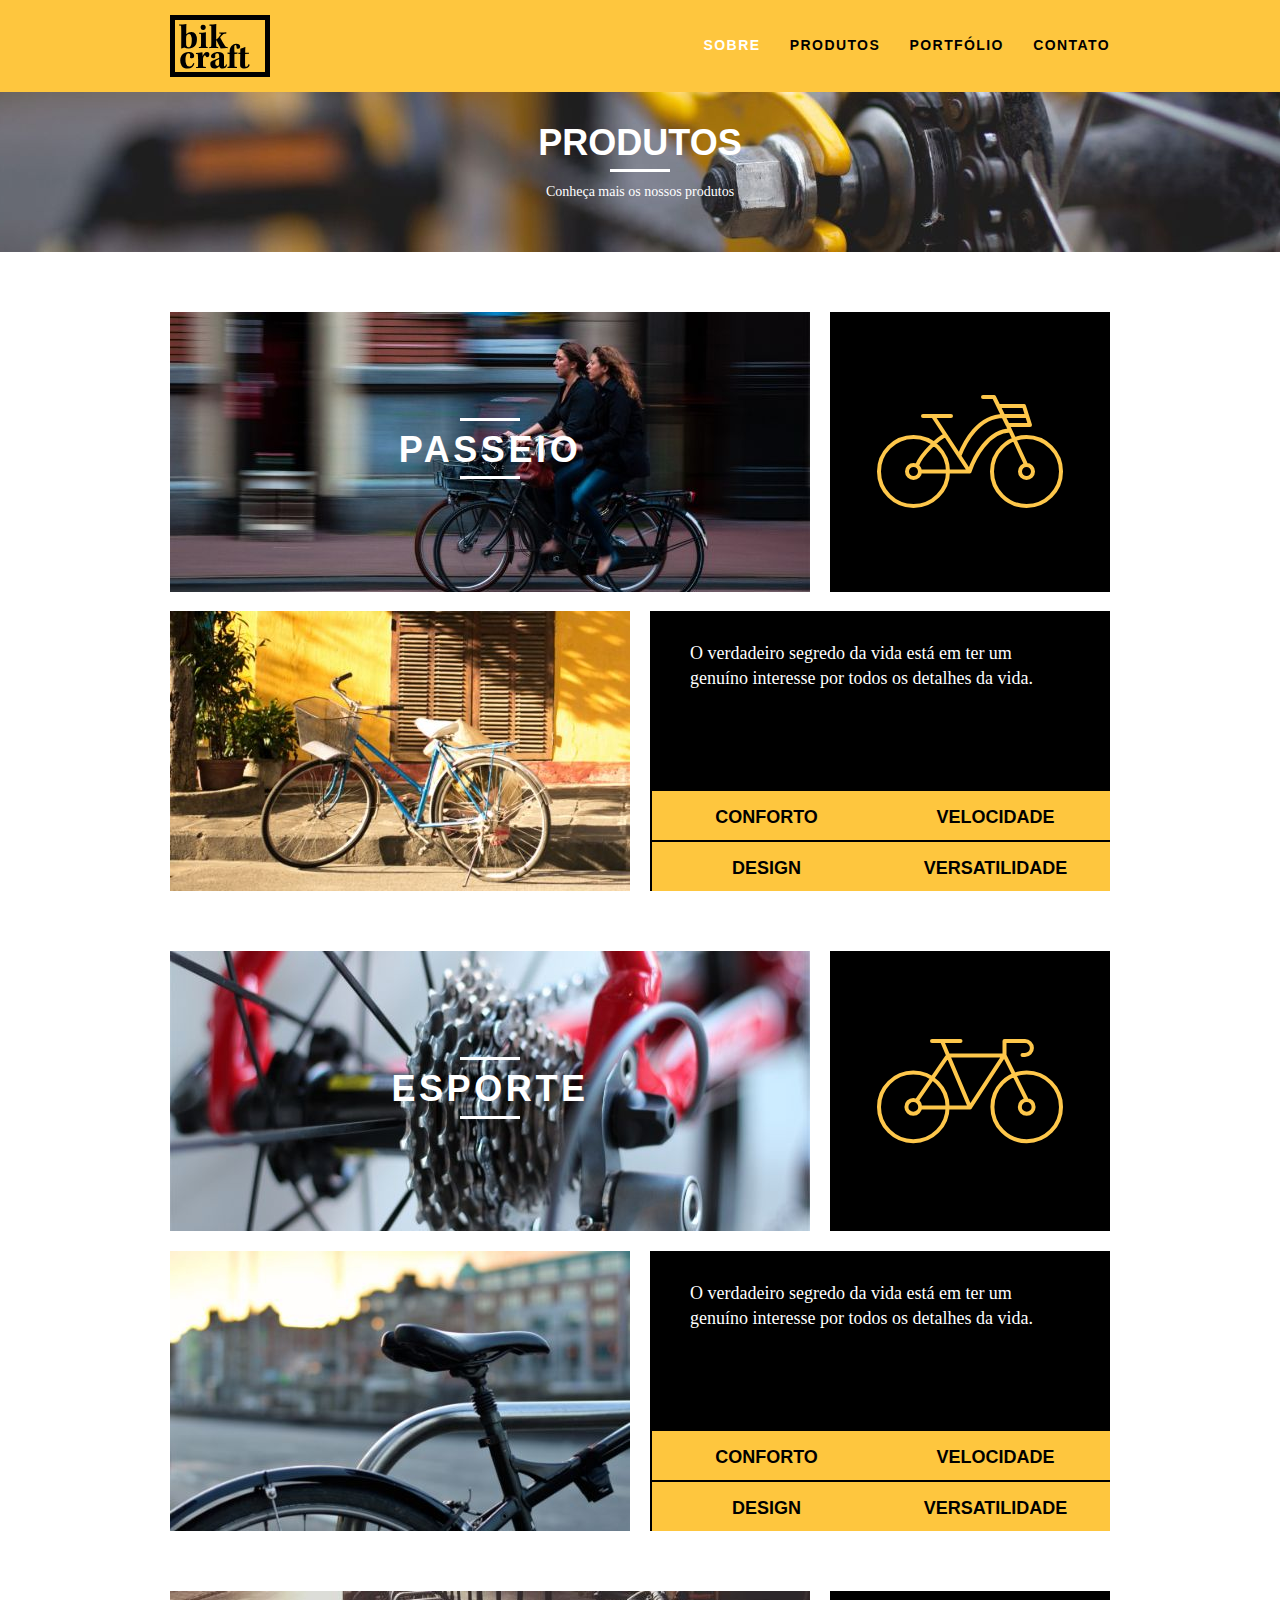
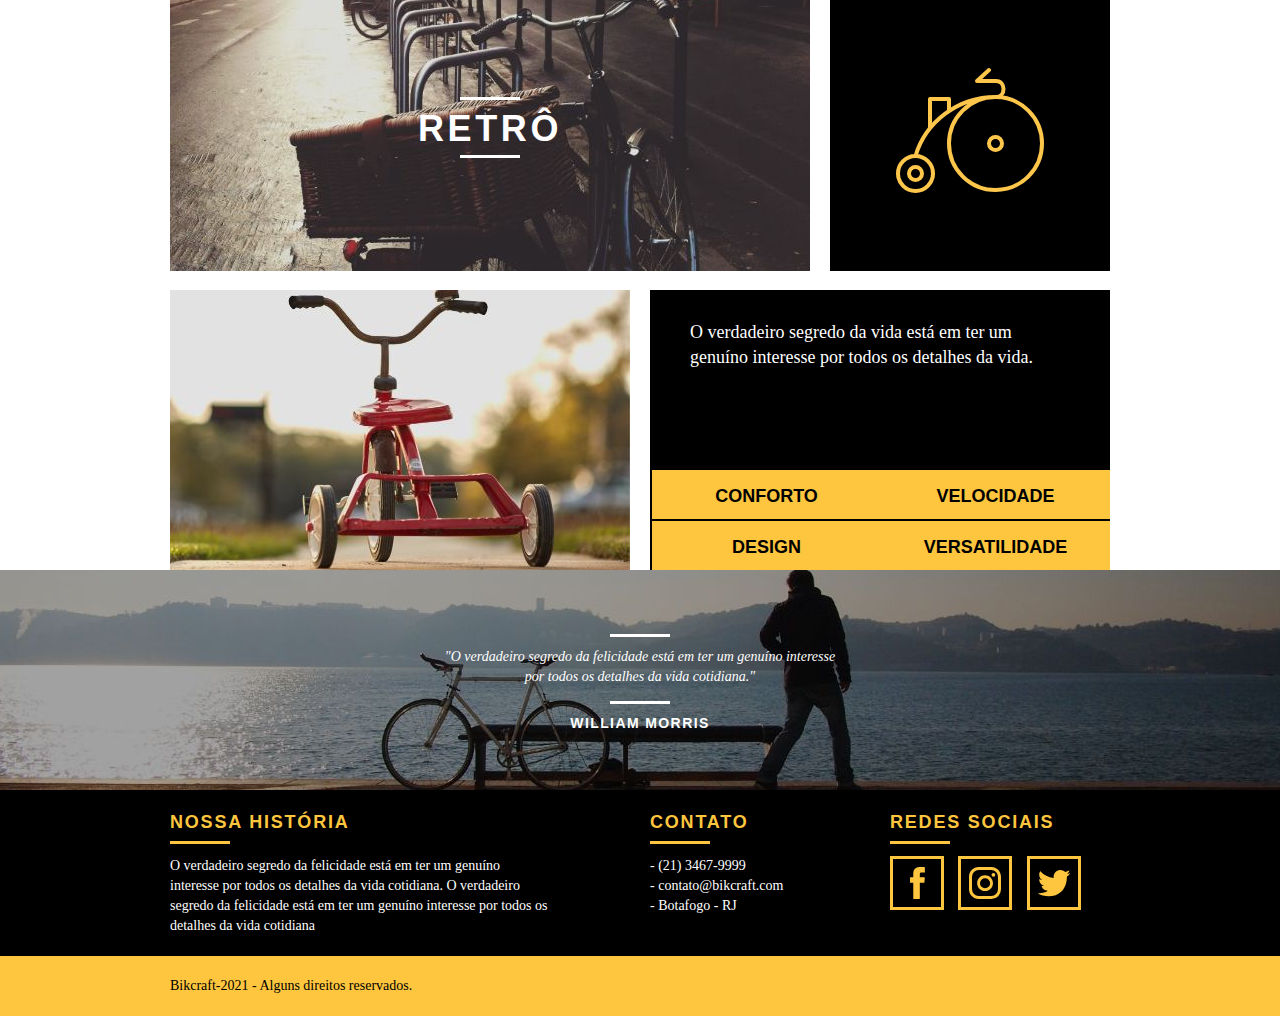
==== produtos.html @ a7c20952 "Página produtos iniciado 1/2" ====
<!DOCTYPE html>
<html lang="pt-br">
<head>
    <meta charset="UTF-8">
    <meta http-equiv="X-UA-Compatible" content="IE=edge">
    <meta name="viewport" content="width=device-width, initial-scale=1.0">
    <link rel="stylesheet" href="css/normalize.css">
    <link rel="stylesheet" href="css/reset.css">
    <link rel="stylesheet" href="css/grid.css">
    <link rel="stylesheet" href="css/style.css">
    <link rel="stylesheet" href="css/produtos.css">
    <title>Bikcraft - Produtos</title>
</head>
<body>
    <!-- Cabeçalho e Menu -->
    <header class="header">
        <div class="container">
            <a href="index.html" class="grid-4">
                <img src="img/bikcraft.svg" alt="Bikcraft">
            </a>
            <nav class="grid-12 header_menu">
                <ul>
                    <li><a href="sobre.html" class="menu-ativo" >Sobre</a></li>
                    <li><a href="produtos.html">Produtos</a></li>
                    <li><a href="portfolio.html">Portfólio</a></li>
                    <li><a href="contato.html">Contato</a></li>
                </ul>
            </nav>
        </div>
    </header>

    <!-- Introdução -->
    <section class="introducao-interna interna-produtos">
        <div class="container">
            <h1>Produtos</h1>
            <p>Conheça mais os nossos produtos</p>
        </div>
    </section>

    <section class="container produto-item">
        <div class="grid-11">
            <img src="img/produtos/bikcraft-passeio1.jpg" alt="Bikcraft passeio">
            <h2>Passeio</h2>
        </div>
        <div class="grid-5 produto-icone">
            <img src="img/produtos/passeio.svg" alt="passeio">
        </div>

        <div class="grid-8">
            <img src="img/produtos/bikcraft-passeio2.jpg" alt="Bikcraft passeio">
        </div>

        <div class="grid-8 produto-info">
            <p>O verdadeiro segredo da vida está em ter um genuíno interesse por todos os detalhes da vida.</p>
            <ul>
                <li>Conforto</li>
                <li>Velocidade</li>
                <li>Design</li>
                <li>Versatilidade</li>
            </ul>
        </div>
    </section>

    <section class="container produto-item">
        <div class="grid-11">
            <img src="img/produtos/bikcraft-esporte1.jpg" alt="Bikcraft esporte">
            <h2>Esporte</h2>
        </div>
        <div class="grid-5 produto-icone">
            <img src="img/produtos/esporte.svg" alt="esporte">
        </div>

        <div class="grid-8">
            <img src="img/produtos/bikcraft-esporte2.jpg" alt="Bikcraft esporte">
        </div>

        <div class="grid-8 produto-info">
            <p>O verdadeiro segredo da vida está em ter um genuíno interesse por todos os detalhes da vida.</p>
            <ul>
                <li>Conforto</li>
                <li>Velocidade</li>
                <li>Design</li>
                <li>Versatilidade</li>
            </ul>
        </div>
    </section>

    <section class="container produto-item">
        <div class="grid-11">
            <img src="img/produtos/bikcraft-retro1.jpg" alt="Bikcraft retro">
            <h2>Retrô</h2>
        </div>
        <div class="grid-5 produto-icone">
            <img src="img/produtos/retro.svg" alt="retro">
        </div>

        <div class="grid-8">
            <img src="img/produtos/bikcraft-retro2.jpg" alt="Bikcraft retro">
        </div>

        <div class="grid-8 produto-info">
            <p>O verdadeiro segredo da vida está em ter um genuíno interesse por todos os detalhes da vida.</p>
            <ul>
                <li>Conforto</li>
                <li>Velocidade</li>
                <li>Design</li>
                <li>Versatilidade</li>
            </ul>
        </div>
    </section>

    <!--Seção de quebra -->
    <section class="quebra">
        <blockquote class="quote-externo container">
            <p>"O verdadeiro segredo da felicidade está em ter um genuíno interesse por todos os detalhes da vida cotidiana."</p>
            <cite>WILLIAM MORRIS</cite>
        </blockquote>
    </section>

    <!--Rodapé-->
    <footer>
        <div class="footer">
            <div class="container">

                <div class="grid-8 footer-historia">
                    <h3>Nossa História</h3>
                    <p>
                        O verdadeiro segredo da felicidade está em ter um genuíno interesse por todos os detalhes da vida cotidiana.
                        O verdadeiro segredo da felicidade está em ter um genuíno interesse por todos os detalhes da vida cotidiana
                    </p>
                </div>

                <div class="grid-4 footer-contato">
                    <h3>Contato</h3>
                    <ul>
                        <li>- (21) 3467-9999</li>
                        <li>- contato@bikcraft.com</li>
                        <li>- Botafogo - RJ</li>
                    </ul>
                </div>

                <div class="grid-4 footer-redes">
                    <h3>Redes Sociais</h3>
                    <ul>
                        <li>
                            <a href="http://facebook.com" target="_blank">
                                <img src="img/redes-sociais/facebook.svg" alt="facebook" >
                            </a>
                        </li>
                        <li>
                            <a href="http://instagram.com" target="_blank">
                                <img src="img/redes-sociais/instagram.svg" alt="instagram">
                            </a>
                        </li>
                        <li>
                            <a href="http://twitter.com" target="_blank">
                                <img src="img/redes-sociais/twitter.svg" alt="twitter">
                            </a>
                        </li>
                    </ul>
                </div>

            </div>
        </div>
        
        <div class="copy">
            <div class="container">
                <p class="grid-16">Bikcraft-2021 - Alguns direitos reservados. </p>
            </div>    
        </div>
    </footer>
</body>
</html>
---- css/grid.css ----
*, *:before, *:after {
  -webkit-box-sizing: border-box; 
  -moz-box-sizing: border-box; 
  box-sizing: border-box;
}

.container {
	width: 960px;
	margin: 0 auto;
	padding: 0px;
	position: relative;
}

.container:after, .container:before {
	content: " ";
	display: table;
}

.container:after {
	clear: both;
}

.grid-1, .grid-2, .grid-3, .grid-4, .grid-5, .grid-6, .grid-7, .grid-8, .grid-9, .grid-10, .grid-11, .grid-12, .grid-13, .grid-14, .grid-15, .grid-16, .grid-1-3 {
	float: left;
	margin-left: 10px;
	margin-right: 10px;
}

.grid-1 	{width: 40px;}
.grid-2 	{width: 100px;}
.grid-3 	{width: 160px;}
.grid-4 	{width: 220px;}
.grid-5 	{width: 280px;}
.grid-6 	{width: 340px;}
.grid-7 	{width: 400px;}
.grid-8 	{width: 460px;}
.grid-9 	{width: 520px;}
.grid-10 	{width: 580px;}
.grid-11 	{width: 640px;}
.grid-12 	{width: 700px;}
.grid-13 	{width: 760px;}
.grid-14 	{width: 820px;}
.grid-15 	{width: 880px;}
.grid-16 	{width: 940px;}
.grid-1-3	{width: 300px;}
---- css/style.css ----
/* Estilos gerais */
:root {
    --branco: #FFF;
    --amarelo: #fec63e;
    --preto: #000;
}

body {
    font-family: Arial, Helvetica, sans-serif;
}

p {
    font-family: Georgia, 'Times New Roman', serif;
    font-size: 14px;
    line-height: 20px;
}

img {
    display: block;
}

.btn {
    border: 3px solid var(--amarelo);
    padding: 10px 30px;
    color: var(--amarelo);
    font-size: 14px;
    line-height: 20px;
    text-transform: uppercase;
    letter-spacing: .1em;
    font-weight: bold;
}

.btn:hover {
    color: var(--branco);
    border-color: var(--branco);
}

.btn.btn-preto:hover {
    color: var(--preto);
    border-color: var(--preto);
}

.subtitulo {
    font-weight: bold;
    font-size: 24px;
    line-height: 30px;
    letter-spacing: .1em;
    color: var(--preto);
    text-transform: uppercase;
    text-align: center;
    margin-bottom: 40px;
}

.subtitulo:after {
    content: "";
    display: block;
    width: 60px;
    height: 3px; 
    background: var(--preto);

    margin: 8px auto;
}

.subtitulo-interno {
    font-weight: bold;
    font-size: 24px;
    line-height: 30px;
    letter-spacing: .1em;
    color: var(--preto);
    text-transform: uppercase;
    margin-bottom: 20px;
}

.subtitulo-interno:after {
    content: "";
    display: block;
    width: 60px;
    height: 3px; 
    background: var(--preto);

    margin: 8px 0;
}

/* Header */
.header {
    position: fixed;
    top: 0;
    width: 100%;
    background: var(--amarelo);
    padding: 15px 0;

    /*itens que vem abaixo não ficaram por cima do header*/
    z-index: 10;
}

.header_menu {
    text-align: right;
}

.header_menu ul li {
    display: inline-block;
    margin-left: 25px;
    margin-top: 20px;
}

.header_menu ul li a {
    color: var(--preto);
    font-weight: bold;
    text-transform: uppercase;
    letter-spacing: .1em;
    font-size: 14px;
    line-height: 20px;

    padding: 10px 0;
}

.header_menu ul li a:hover {
    color: var(--branco);
}

.header_menu ul li a.menu-ativo {
    color: var(--branco);
}

/* Introdução */
.introducao {
    width: 100%;
    height: 380px;
    background: url("../img/bg.jpg") no-repeat center;
    background-size: cover;

    text-align: center;
    padding-top: 80px;

    /*colocando introdução depois do header como está fixo o conteúdo fica por cima necessitando do mg top*/
    margin-top: 92px;
}

.introducao h1 {
    font-size: 48px;
    color: var(--branco);
    font-weight: bold;
    text-transform: uppercase;
}

/*Citação*/
.quote-externo {
    max-width: 320px;
    color: var(--branco);

    /*Alinhando ao centro*/
    margin: 0 auto;

    /*Espaçamento para o botão da introdução (btn Orçamento) */
    margin-bottom: 40px;
}

.quote-externo p {
    font-style: italic;
}

/*Criando separador*/
.quote-externo p:before, .quote-externo p:after {
    content: "";
    display: block;
    width: 60px;
    height: 3px; 
    background: var(--branco);

    margin: 14px auto 10px auto;
}

.quote-externo cite {
    font-style: normal;
    font-weight: bold;
    font-size: 14px;
    letter-spacing: .1em;
}

/*Configuração background páginas internas*/

.introducao-interna {
    width: 100%;
    margin-top: 92px;
    height: 160px;
    text-align: center;
    color: var(--branco);
    padding-top: 30px;
}

.introducao-interna h1 {
    font-size: 36px;
    font-weight: bold;
    text-transform: uppercase;
}

.introducao-interna h1:after {
    content: "";
    display: block;
    width: 60px;
    height: 3px; 
    background: var(--branco);

    margin: 6px auto 10px auto;
}

/* Produtos */
.produtos {
    padding: 60px 0;
}

/*Deixando icones inline-block corrigindo erro ao add style global img (style global arruma posicionamento da img Linhas na seção qualidade)*/
.produtos_lista img {
    display: inline-block;
}

.produtos_lista li{
    background: var(--amarelo);
    text-align: center;
}

.produtos_lista li h3 {
    font-weight: bold;
    font-size: 18px;
    line-height: 25px;
    text-transform: uppercase;
    letter-spacing: .1em;
    margin-top: 20px;
}

.produtos_lista li h3:after {
    content: "";
    display: block;
    width: 60px;
    height: 3px; 
    background: var(--preto);

    margin: 2px auto;
}

.produtos_lista li p {
    padding: 10px 20px 20px 20px;
}

.produtos_icone {
    background: var(--preto);
    padding: 20px 0;
}

.call {
    padding-top: 40px;
    text-align: center;
    clear: both;
}

.call p {
    margin-bottom: 20px;
}

/* Portfólio */
.portfolio {
    width: 100%;
    background: var(--preto);
    padding: 40px 0 ;
}

.portfolio .subtitulo {
    color: var(--amarelo);
}

.portfolio .subtitulo:after {
    background: var(--amarelo);
}

/* Aplica no último LI*/
.portfolio_lista li:last-child {
    margin-top: 20px;
}

.portfolio .call p {
    color: var(--branco);
}

/* Qualidade */
.qualidade {
    padding: 60px 0;
}

/* Add linhas Qualidade*/
.qualidade:after {
    content: "";
    width: 634px;
    height: 83px;
    display: block;
    background: url("../img/linhas.svg") no-repeat center;

    /*Posicionar por cima*/
    position: absolute;
    top: 201px;
    right: 163.5px;
    z-index: -1;
}

.qualidade img {
    /* Centralizar*/
    margin: 0 auto;
}

.qualidade_lista {
    padding-top: 10px;

    /* Corrigir erro do elemento qualidade estar encima do elemento quebra, por estarem usando float*/
    overflow: auto;
}

.qualidade_lista li {
    text-align: center;
    padding: 0 40px;
}

.qualidade_lista li h3 {
    font-weight: bold;
    font-size: 18px;
    line-height: 25px;
    text-transform: uppercase;
    letter-spacing: .1em;
    margin-top: 20px;
}

.qualidade_lista li h3:after {
    content: "";
    display: block;
    width: 60px;
    height: 3px; 
    background: var(--preto);

    margin: 6px auto;
}

/* Quebra */
.quebra {
    width: 100%;
    height: 220px;
    background: url("../img/bg-footer.jpg") no-repeat center;
    background-size: cover;
    text-align: center;
    padding-top: 50px;
}

.quebra .quote-externo {
    max-width: 400px;
}

/* Footer*/
.footer {
    width: 100%;
    background: var(--preto);
    color: var(--branco);
    padding: 20px 0;
}

.footer h3 {
    font-size: 18px;
    line-height: 25px;
    color: var(--amarelo);
    text-transform: uppercase;
    letter-spacing: .1em;
    font-weight: bold;
}

.footer h3:after {
    content: "";
    display: block;
    width: 60px;
    height: 3px;
    background: var(--amarelo);
    margin: 6px 0 12px 0;
}

.footer-historia {
    padding-right: 80px;
}

.footer-contato ul li{
    font-size: 14px;
    line-height: 20px;
    font-family: Georgia, 'Times New Roman', serif;
}

.footer-redes ul li {
    display: inline-block;
    margin-right: 10px;
}

/* Borda dos ícones de redes sociais*/
.footer-redes ul li a {
    border: 3px solid var(--amarelo);
    display: block;
    padding: 8px;
}

.footer-redes ul li a:hover {
    border-color: var(--branco);
}

.copy {
    width: 100%;
    background: var(--amarelo);
    padding: 20px 0;
}
---- css/produtos.css ----
.interna-produtos {
    background: url("../img/bg-produtos.jpg") no-repeat center;
    background-size: cover;
}

.produto-item {
    padding-top: 60px 0;
    margin-top: 60px;
}

.produto-icone {
    background: var(--preto);
    padding: 70px 0;
}

.produto-icone img {
    margin: 0 auto;
}

.produto-item h2 {
    font-size: 36px;
    text-transform: uppercase;
    letter-spacing: .1em;
    font-weight: bold;
    text-align: center;
    color: var(--branco);

    /* Posicionar o h2 para cima da imagem*/
    position: relative;
    top: -180px;

    /* Consertando erro do posionamento relativo aumentar o espaçamento entre as imagens*/
    margin-bottom: -56px;
}

.produto-item h2:before, .produto-item h2:after {
    content: "";
    display: block;
    width: 60px;
    height: 3px;
    background: var(--branco);
    margin: 6px auto 8px auto;
}

.produto-info {
    background: var(--preto);
}

.produto-info p {
    color: var(--branco);
    font-size: 18px;
    line-height: 25px;
    height: 180px;
    padding: 30px 40px;
}

.produto-info ul li {
    background: var(--amarelo);
    text-transform: uppercase;
    font-size: 18px;
    line-height: 20px;
    font-weight: bold;

    /*Um ao lado do outro*/
    float: left;

    width: 229px;
    height: 49px;
    text-align: center;
    padding-top: 16px;
}

/* Se comunica com os números ímpares da lista || odd com Ímpar E even com Par || */
.produto-info ul li:nth-child(odd) {
    margin-left: 2px;
}

/* Add uma margem bottom entre os itens [1, 2] e [3, 4] criando uma linha de 2px, pelo background dos 
    itens da lista serem amarelo e o bg da div ser preto */
.produto-info ul li:nth-child(1), .produto-info ul li:nth-child(2) {
    margin-bottom: 2px;
}
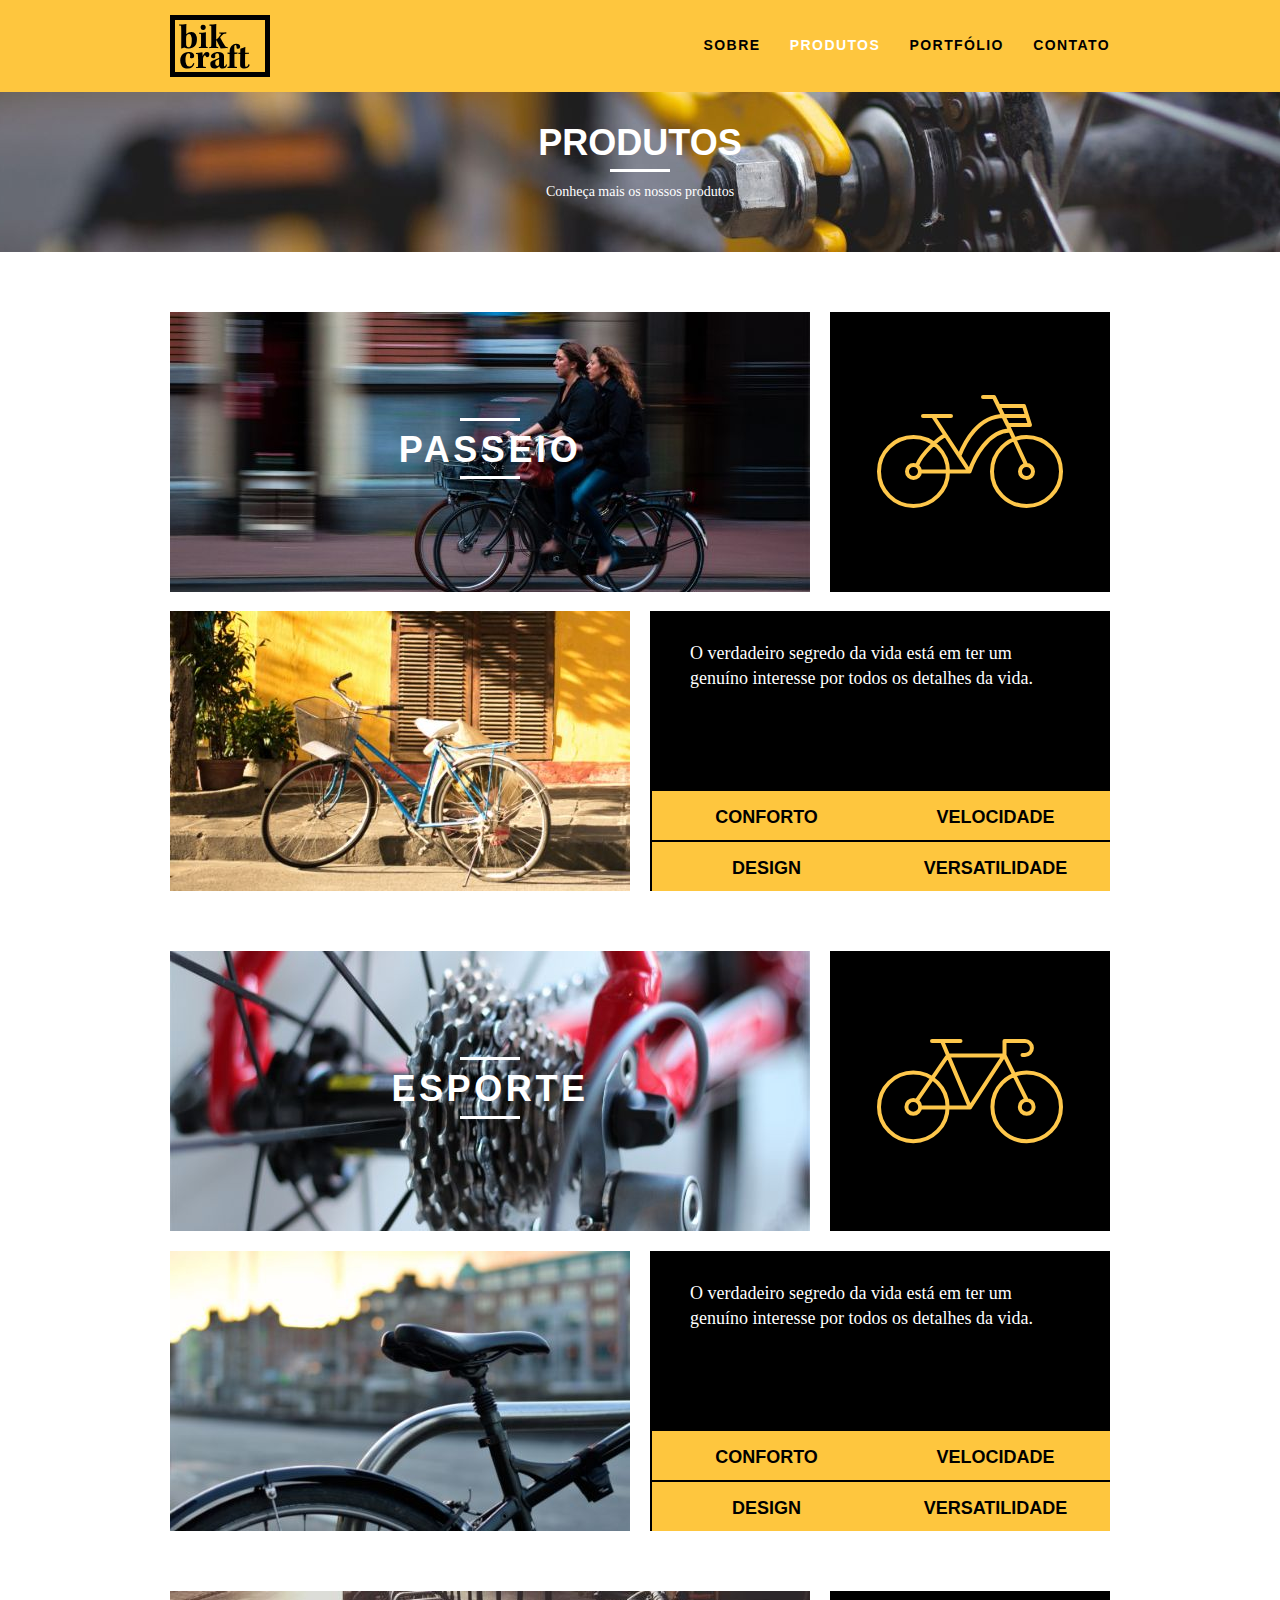
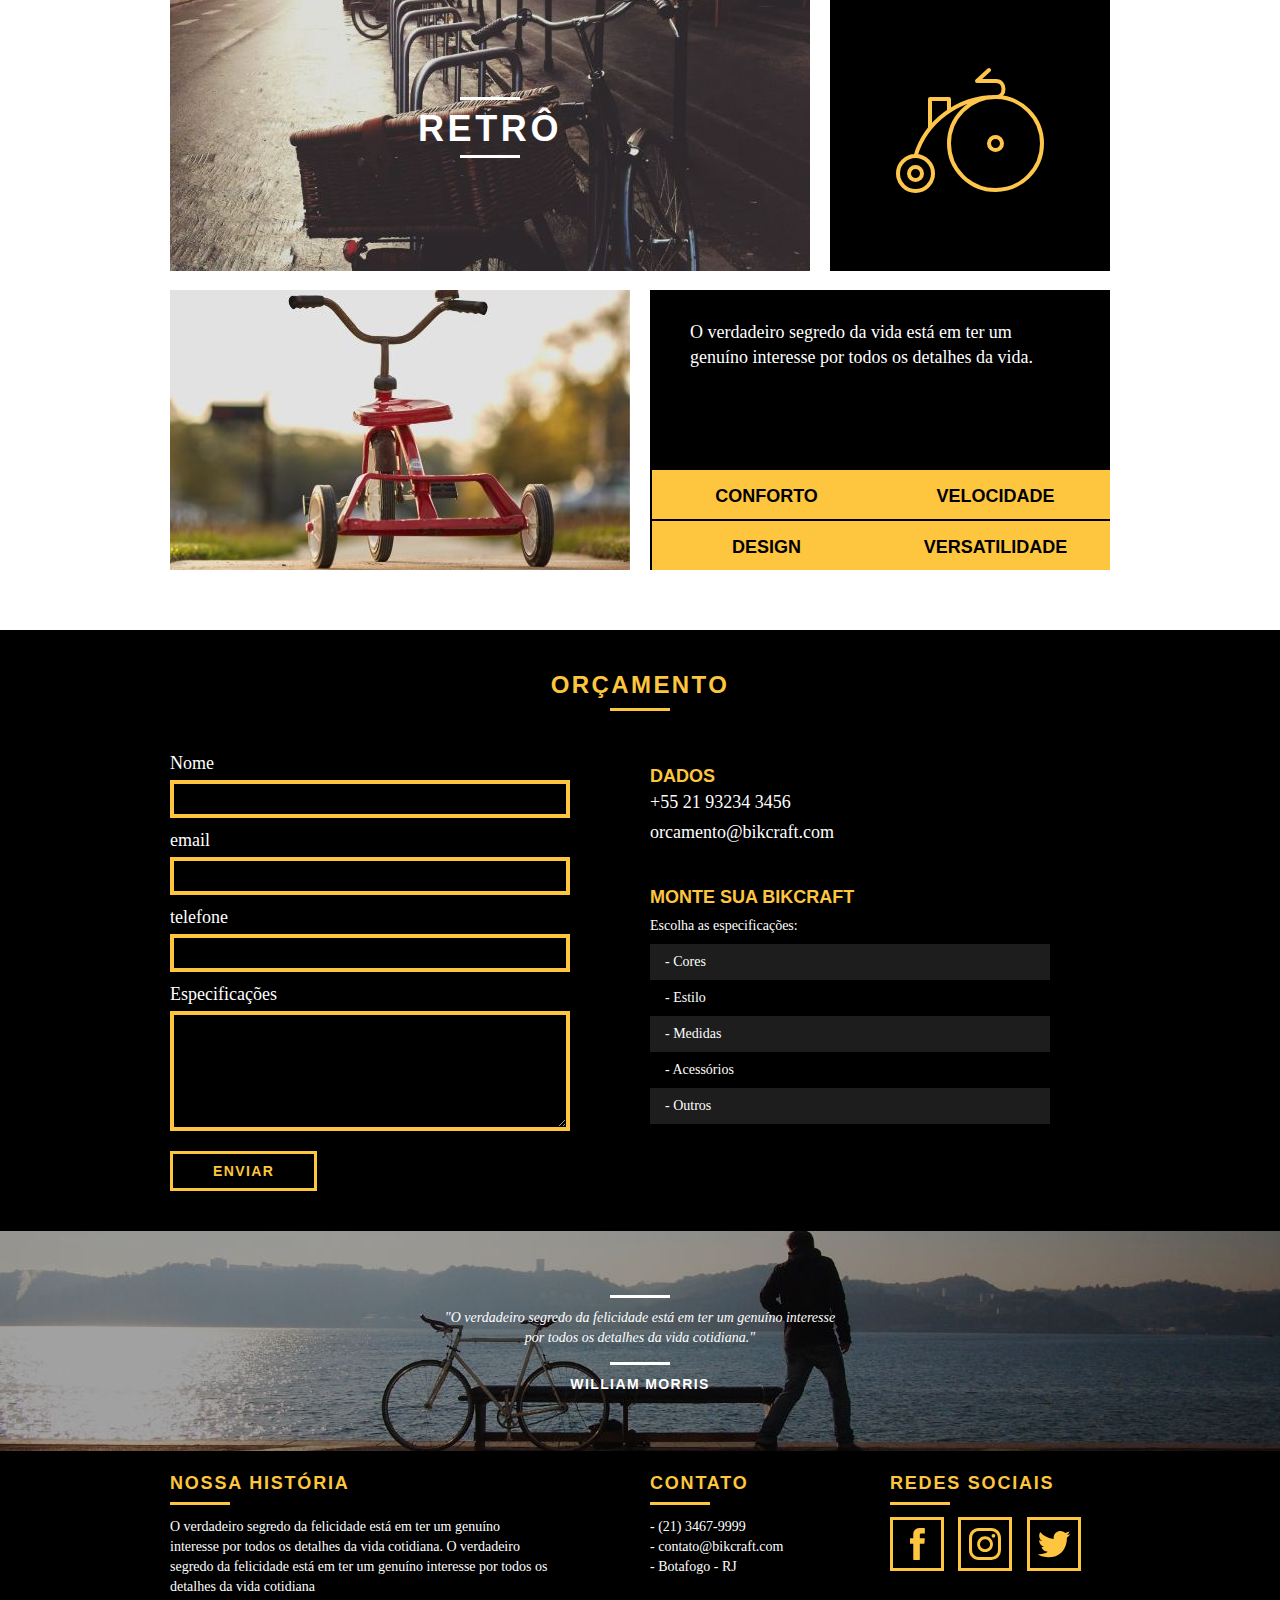
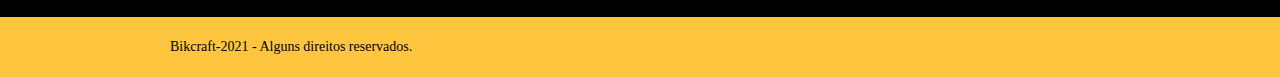
==== commit 0e793061: "produto criado e páginas finalizadas" ====
--- a/produtos.html
+++ b/produtos.html
@@ -20,8 +20,8 @@
             </a>
             <nav class="grid-12 header_menu">
                 <ul>
-                    <li><a href="sobre.html" class="menu-ativo" >Sobre</a></li>
-                    <li><a href="produtos.html">Produtos</a></li>
+                    <li><a href="sobre.html">Sobre</a></li>
+                    <li><a href="produtos.html" class="menu-ativo">Produtos</a></li>
                     <li><a href="portfolio.html">Portfólio</a></li>
                     <li><a href="contato.html">Contato</a></li>
                 </ul>
@@ -106,6 +106,40 @@
                 <li>Design</li>
                 <li>Versatilidade</li>
             </ul>
+        </div>
+    </section>
+
+    <!-- Orçamento-->
+    <section class="orcamento">
+        <div class="container">
+            <h2 class="subtitulo">Orçamento</h2>
+            <form action="" id="form-orcamento" class="form grid-8">
+                <label for="nome">Nome</label>
+                <input type="text" id="nome">
+                <label for="email">email</label>
+                <input type="text" id="email">
+                <label for="telefone">telefone</label>
+                <input type="text" id="telefone">
+                <label for="espec">Especificações</label>
+                <textarea name="espec" id="espec" cols="" rows=""></textarea>
+                <button class="btn" type="submit">Enviar</button>
+            </form>
+
+            <div class="orcamento-dados grid-8">
+                <h3>Dados</h3>
+                <span>+55 21 93234 3456</span>
+                <span class="dados-email">orcamento@bikcraft.com</span>
+                <h3>Monte sua Bikcraft</h3>
+                <p>Escolha as especificações: </p>
+                <ul>
+                    <li>- Cores</li>
+                    <li>- Estilo</li>
+                    <li>- Medidas</li>
+                    <li>- Acessórios</li>
+                    <li>- Outros</li>
+                </ul>
+            </div>
+
         </div>
     </section>
 
--- a/css/grid.css
+++ b/css/grid.css
@@ -42,4 +42,7 @@
 .grid-14 	{width: 820px;}
 .grid-15 	{width: 880px;}
 .grid-16 	{width: 940px;}
-.grid-1-3	{width: 300px;}+.grid-1-3	{width: 300px;}
+
+
+
--- a/css/produtos.css
+++ b/css/produtos.css
@@ -79,4 +79,109 @@
     itens da lista serem amarelo e o bg da div ser preto */
 .produto-info ul li:nth-child(1), .produto-info ul li:nth-child(2) {
     margin-bottom: 2px;
+}
+
+/* Orçamento*/
+
+.orcamento {
+    background: var(--preto);
+    width: 100%;
+    margin-top: 60px;
+    padding: 40px 0;
+}
+
+.orcamento h2 {
+    color: var(--amarelo);
+}
+
+.orcamento h2:after {
+    background: var(--amarelo);
+}
+
+.form {
+    padding-right: 60px;
+}
+
+/* Colocar label um abaixo do outro*/
+.form label {
+    display: block;
+
+    color: var(--branco);
+    font-family: Georgia, 'Times New Roman', serif;
+    font-size: 18px;
+    line-height: 25px;
+    margin-bottom: 4px;
+}
+
+.form input {
+    display: block;
+    width: 100%;
+    border: 4px solid var(--amarelo);
+    background: none;
+    color: var(--branco);
+    padding: 7px 10px;
+    outline: none;
+    font-size: 14px;
+    margin-bottom: 10px;
+    font-family: Georgia, 'Times New Roman', serif;
+}
+
+.form textarea {
+    display: block;
+    width: 100%;
+    border: 4px solid var(--amarelo);
+    background: none;
+    color: var(--branco);
+    padding: 7px 10px;
+    outline: none;
+    font-size: 14px;
+    margin-bottom: 20px;
+    font-family: Georgia, 'Times New Roman', serif;
+    height: 120px;
+}
+
+.form button {
+    background: none;
+    padding: 7px 40px;
+}
+
+.orcamento-dados {
+    color: var(--branco);
+    margin-top: 15px;
+}
+
+.orcamento-dados h3 {
+    font-size: 18px;
+    text-transform: uppercase;
+    color: var(--amarelo);
+    font-weight: bold;
+}
+
+.orcamento-dados span {
+    display: block;
+    font-size: 18px;
+    font-family: Georgia, 'Times New Roman', serif;
+    line-height: 30px;
+}
+
+.dados-email {
+    margin-bottom: 40px;
+}
+
+.orcamento-dados ul li {
+    font-family: Georgia, 'Times New Roman', serif;
+    font-size: 14px;
+    padding: 10px 15px;
+}
+
+.orcamento-dados ul {
+    padding-right: 60px;
+}
+
+.orcamento-dados ul li:nth-child(odd) {
+    background: #1d1d1d;
+}
+
+.orcamento-dados p {
+    margin: 8px 0;
 }